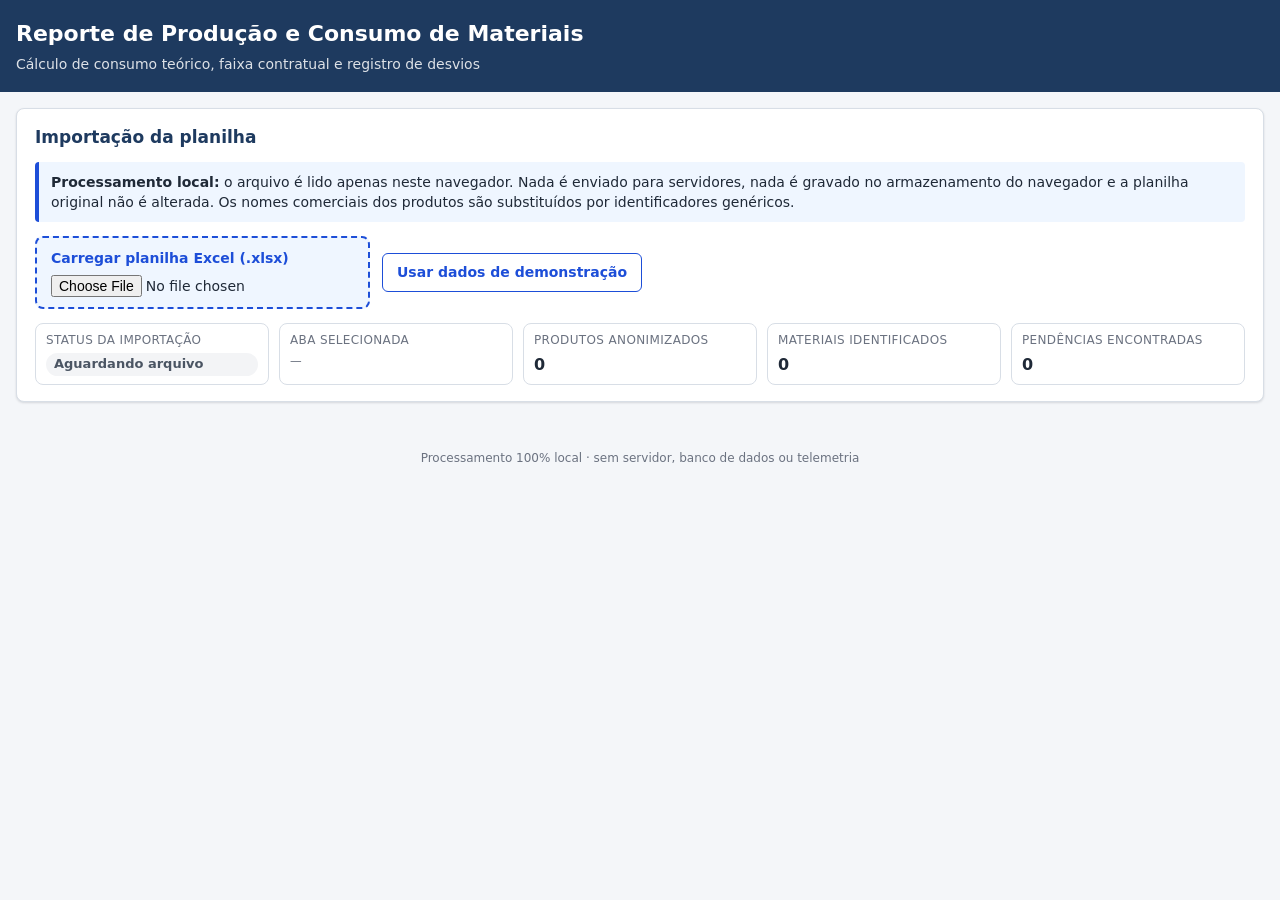
==== reporte-consumo/index.html @ af4f93e3 "Add browser app for production and material consumption reporting Static HTML/CSS/JS app (SheetJS, f" ====
<!DOCTYPE html>
<html lang="pt-BR">
<head>
  <meta charset="UTF-8">
  <meta name="viewport" content="width=device-width, initial-scale=1">
  <meta name="referrer" content="no-referrer">
  <title>Reporte de Produção e Consumo de Materiais</title>
  <link rel="stylesheet" href="styles.css">
</head>
<body>
  <header class="topo">
    <div class="topo-conteudo">
      <h1>Reporte de Produção e Consumo de Materiais</h1>
      <p class="subtitulo">Cálculo de consumo teórico, faixa contratual e registro de desvios</p>
    </div>
  </header>

  <main>
    <!-- ============ IMPORTAÇÃO ============ -->
    <section class="painel" id="secao-importacao" aria-labelledby="t-importacao">
      <h2 id="t-importacao">Importação da planilha</h2>
      <p class="aviso-local">
        <strong>Processamento local:</strong> o arquivo é lido apenas neste navegador. Nada é enviado para servidores,
        nada é gravado no armazenamento do navegador e a planilha original não é alterada.
        Os nomes comerciais dos produtos são substituídos por identificadores genéricos.
      </p>
      <div class="linha-import">
        <label class="upload">
          <span>Carregar planilha Excel (.xlsx)</span>
          <input type="file" id="arquivo" accept=".xlsx,application/vnd.openxmlformats-officedocument.spreadsheetml.sheet">
        </label>
        <button type="button" id="btn-demo" class="btn secundario">Usar dados de demonstração</button>
      </div>

      <div class="import-resumo">
        <div class="info"><span>Status da importação</span><strong id="import-status" class="status-badge status-neutro">Aguardando arquivo</strong></div>
        <div class="info"><span>Aba selecionada</span>
          <select id="aba-select" hidden aria-label="Aba da planilha"></select>
          <small id="aba-info" class="muted">—</small>
        </div>
        <div class="info"><span>Produtos anonimizados</span><strong id="n-produtos">0</strong></div>
        <div class="info"><span>Materiais identificados</span><strong id="n-materiais">0</strong></div>
        <div class="info"><span>Pendências encontradas</span><strong id="n-pendencias">0</strong></div>
      </div>

      <details id="pendencias-importacao" class="pendencias" hidden open>
        <summary>Pendências de importação</summary>
        <ul id="pendencias-lista" class="lista-mensagens"></ul>
      </details>
    </section>

    <!-- ============ PRODUTO ============ -->
    <section class="painel" id="secao-produto" hidden aria-labelledby="t-produto">
      <h2 id="t-produto">Seleção do produto</h2>
      <label class="campo campo-produto">Produto
        <select id="produto-select" class="editavel"></select>
      </label>
      <div id="produto-info"></div>
    </section>

    <div id="area-trabalho" hidden>
      <!-- ============ PRODUÇÃO ============ -->
      <section class="painel" aria-labelledby="t-producao">
        <h2 id="t-producao">Dados de produção</h2>
        <div class="form-grid">
          <label class="campo"><span>Data do reporte <em>*</em></span>
            <input type="date" id="f-data" class="editavel">
          </label>
          <label class="campo"><span>Quantidade formulada ou produzida <em>*</em></span>
            <input type="text" inputmode="decimal" id="f-formulado" class="editavel num" placeholder="ex.: 18.000">
          </label>
          <label class="campo"><span>Unidade da formulação <em>*</em></span>
            <select id="f-unidade" class="editavel">
              <option value="">Selecione…</option>
              <option value="KG">KG (sólidos)</option>
              <option value="L">L (líquidos)</option>
            </select>
          </label>
          <label class="campo"><span>Quantidade total envasada <em>*</em></span>
            <input type="text" inputmode="decimal" id="f-envasado" class="editavel num" placeholder="ex.: 17.660">
          </label>
          <div class="campo">Diferença (formulado − envasado)
            <output id="f-diferenca" class="valor-calculado">—</output>
          </div>
          <label class="campo largo">Observações
            <textarea id="f-observacoes" class="editavel" rows="2"></textarea>
          </label>
          <label class="campo largo" id="box-just-dif" hidden><span>Justificativa para a diferença entre formulado e envasado <em>*</em></span>
            <textarea id="f-just-dif" class="editavel" rows="2"></textarea>
          </label>
        </div>
      </section>

      <!-- ============ APRESENTAÇÕES ============ -->
      <section class="painel" id="secao-apresentacoes" hidden aria-labelledby="t-apres">
        <h2 id="t-apres">Quantidade envasada por apresentação</h2>
        <div class="tabela-simples-wrap">
          <table class="tabela-simples">
            <thead><tr><th>Apresentação</th><th>Quantidade envasada</th><th>Unidade</th></tr></thead>
            <tbody id="apres-corpo"></tbody>
          </table>
        </div>
        <p id="apres-total" class="totalizador"></p>
        <p id="apres-alerta" class="alerta" hidden role="alert">
          A soma das apresentações é diferente do total envasado. Corrija os valores ou registre uma justificativa — a exportação fica bloqueada até isso.
        </p>
        <label class="campo largo" id="box-just-apres" hidden><span>Justificativa para a divergência entre apresentações e total envasado <em>*</em></span>
          <textarea id="f-just-apres" class="editavel" rows="2"></textarea>
        </label>
      </section>

      <!-- ============ PARÂMETROS ============ -->
      <section class="painel" aria-labelledby="t-param">
        <h2 id="t-param">Parâmetros de cálculo (volume-base da Lista Técnica)</h2>
        <p class="muted">Valores lidos das fórmulas da planilha. Preencha a coluna “Valor a usar” apenas para informar um volume-base ausente ou corrigir o detectado.</p>
        <div class="tabela-simples-wrap">
          <table class="tabela-simples">
            <thead><tr><th>Escopo</th><th>Quantidade de referência</th><th>Volume-base detectado</th><th>Valor a usar</th></tr></thead>
            <tbody id="parametros-corpo"></tbody>
          </table>
        </div>
      </section>

      <!-- ============ RESUMO ============ -->
      <section class="painel" aria-labelledby="t-resumo">
        <h2 id="t-resumo">Resumo</h2>
        <div id="cards" class="cards"></div>
        <div class="legenda">
          <span class="leg azul">Editável</span>
          <span class="leg verde">Dentro do esperado</span>
          <span class="leg laranja">Alerta / pendente</span>
          <span class="leg vermelho">Desvio</span>
          <span class="leg cinza">Importado</span>
          <span class="leg roxo">Parâmetro</span>
        </div>
      </section>

      <!-- ============ MATERIAIS ============ -->
      <section class="painel" aria-labelledby="t-materiais">
        <h2 id="t-materiais">Consumo de materiais</h2>
        <div class="filtros">
          <input type="search" id="filtro-busca" placeholder="Buscar por código ou descrição" aria-label="Buscar material">
          <select id="filtro-categoria" aria-label="Filtrar por categoria"></select>
          <select id="filtro-status" aria-label="Filtrar por status"></select>
          <span id="contador-tabela" class="muted"></span>
        </div>
        <div class="tabela-wrap">
          <table class="tabela-materiais">
            <thead id="materiais-cabecalho"></thead>
            <tbody id="materiais-corpo"></tbody>
          </table>
        </div>
        <p class="muted nota-tabela">Clique no cabeçalho para ordenar. “Detalhar” abre o registro de consumo fora da especificação (motivo, ocorrência, ação, investigação).</p>
      </section>

      <!-- ============ VALIDAÇÕES E EXPORTAÇÃO ============ -->
      <section class="painel" aria-labelledby="t-valid">
        <h2 id="t-valid">Validações</h2>
        <ul id="validacoes" class="lista-mensagens"></ul>
      </section>

      <section class="painel" id="secao-exportacao" aria-labelledby="t-export">
        <h2 id="t-export">Exportação</h2>
        <div class="botoes">
          <button type="button" id="btn-excel" class="btn primario">Exportar para Excel</button>
          <button type="button" id="btn-csv" class="btn primario">Exportar para CSV</button>
          <button type="button" id="btn-pdf" class="btn secundario">Imprimir ou salvar em PDF</button>
          <button type="button" id="btn-limpar" class="btn perigo">Limpar preenchimento</button>
        </div>
        <p id="export-msg" class="msg" role="status" aria-live="polite"></p>
      </section>
    </div>
  </main>

  <footer class="rodape">Processamento 100% local · sem servidor, banco de dados ou telemetria</footer>

  <!-- Cópia local do SheetJS (funciona sem internet). -->
  <script src="lib/xlsx.full.min.js"></script>
  <!-- Contingência: se a cópia local não existir, carrega pelo CDN oficial do SheetJS. -->
  <script>
    if (typeof XLSX === 'undefined') {
      document.write('<script src="https://cdn.sheetjs.com/xlsx-0.20.3/package/dist/xlsx.full.min.js"><\/script>');
    }
  </script>
  <script src="app.js"></script>
</body>
</html>
---- reporte-consumo/styles.css ----
:root {
  --fundo: #f4f6f9;
  --superficie: #ffffff;
  --texto: #1f2937;
  --texto-suave: #6b7280;
  --borda: #d8dee6;
  --marca: #1e3a5f;

  --azul: #1d4ed8;
  --azul-fundo: #eff6ff;
  --verde: #15803d;
  --verde-fundo: #ecfdf3;
  --laranja: #c2410c;
  --laranja-fundo: #fff4e5;
  --vermelho: #b91c1c;
  --vermelho-fundo: #fef2f2;
  --cinza: #4b5563;
  --cinza-fundo: #f3f4f6;
  --roxo: #6d28d9;
  --roxo-fundo: #f5f3ff;

  --raio: 8px;
  --sombra: 0 1px 2px rgba(16, 24, 40, 0.06), 0 1px 3px rgba(16, 24, 40, 0.08);
}

* { box-sizing: border-box; }

body {
  margin: 0;
  font-family: "Segoe UI", system-ui, -apple-system, Roboto, Arial, sans-serif;
  font-size: 14px;
  line-height: 1.45;
  color: var(--texto);
  background: var(--fundo);
}

[hidden] { display: none !important; }

code { font-family: Consolas, "SFMono-Regular", monospace; font-size: 12px; }
.muted { color: var(--texto-suave); }

/* ---------- Cabeçalho ---------- */
.topo { background: var(--marca); color: #fff; padding: 18px 16px; }
.topo-conteudo { max-width: 1500px; margin: 0 auto; }
.topo h1 { margin: 0; font-size: 22px; font-weight: 600; }
.subtitulo { margin: 4px 0 0; opacity: 0.85; }

main { max-width: 1500px; margin: 0 auto; padding: 16px; }

.painel {
  background: var(--superficie);
  border: 1px solid var(--borda);
  border-radius: var(--raio);
  box-shadow: var(--sombra);
  padding: 16px 18px;
  margin-bottom: 16px;
}
.painel h2 { margin: 0 0 12px; font-size: 17px; color: var(--marca); }
.painel h4 { margin: 12px 0 6px; font-size: 14px; }

.aviso-local {
  background: var(--azul-fundo);
  border-left: 4px solid var(--azul);
  padding: 10px 12px;
  border-radius: 4px;
  margin: 0 0 14px;
}

.linha-import { display: flex; flex-wrap: wrap; gap: 12px; align-items: center; }
.upload {
  display: inline-flex; flex-direction: column; gap: 6px;
  border: 2px dashed var(--azul); background: var(--azul-fundo);
  padding: 10px 14px; border-radius: var(--raio); cursor: pointer; font-weight: 600; color: var(--azul);
}
.upload input { font-weight: normal; color: var(--texto); }

.import-resumo, .info-grid {
  display: grid;
  grid-template-columns: repeat(auto-fit, minmax(190px, 1fr));
  gap: 10px;
  margin-top: 14px;
}
.info {
  border: 1px solid var(--borda);
  border-radius: var(--raio);
  padding: 8px 10px;
  display: flex; flex-direction: column; gap: 4px;
}
.info > span { font-size: 12px; color: var(--texto-suave); text-transform: uppercase; letter-spacing: 0.03em; }
.info strong { font-size: 16px; }
.info.importado { background: var(--cinza-fundo); }

.status-badge { display: inline-block; padding: 2px 8px; border-radius: 999px; font-size: 13px !important; font-weight: 600; }
.status-neutro { background: var(--cinza-fundo); color: var(--cinza); }
.status-ok { background: var(--verde-fundo); color: var(--verde); }
.status-alerta { background: var(--laranja-fundo); color: var(--laranja); }
.status-erro { background: var(--vermelho-fundo); color: var(--vermelho); }

.pendencias { margin-top: 14px; border: 1px solid #f3c48b; background: var(--laranja-fundo); border-radius: var(--raio); padding: 8px 12px; }
.pendencias summary { font-weight: 600; color: var(--laranja); cursor: pointer; }

.lista-mensagens { list-style: none; margin: 8px 0 0; padding: 0; display: flex; flex-direction: column; gap: 4px; }
.lista-mensagens li { padding: 6px 8px; border-radius: 4px; background: var(--superficie); border-left: 4px solid var(--borda); }
.lista-mensagens .tag { display: inline-block; min-width: 46px; font-size: 11px; font-weight: 700; text-transform: uppercase; }
.pend-erro { border-left-color: var(--vermelho) !important; }
.pend-erro .tag { color: var(--vermelho); }
.pend-aviso { border-left-color: var(--laranja) !important; }
.pend-aviso .tag { color: var(--laranja); }
.pend-info { border-left-color: var(--cinza) !important; }
.pend-info .tag { color: var(--cinza); }
.pend-ok { border-left-color: var(--verde) !important; color: var(--verde); }

/* ---------- Produto ---------- */
.campo-produto { max-width: 320px; }
.info-colunas { display: grid; grid-template-columns: repeat(auto-fit, minmax(260px, 1fr)); gap: 12px; margin-top: 8px; }
.lista-compacta { margin: 0; padding-left: 18px; max-height: 220px; overflow: auto; }
.lista-compacta li { margin-bottom: 2px; }

/* ---------- Formulários ---------- */
.form-grid { display: grid; grid-template-columns: repeat(auto-fit, minmax(220px, 1fr)); gap: 12px; }
.campo { display: flex; flex-direction: column; gap: 4px; font-weight: 600; font-size: 13px; }
.campo.largo, .largo { grid-column: 1 / -1; }
.campo em, label em { color: var(--vermelho); font-style: normal; }

input, select, textarea, button { font: inherit; }
input[type="text"], input[type="date"], input[type="search"], input:not([type]), select, textarea {
  border: 1px solid var(--borda);
  border-radius: 6px;
  padding: 6px 8px;
  background: #fff;
  color: var(--texto);
  font-weight: normal;
  width: 100%;
}
textarea { resize: vertical; }
input:focus, select:focus, textarea:focus, button:focus-visible, th[data-ordem]:focus-visible {
  outline: 2px solid var(--azul);
  outline-offset: 1px;
}

/* Azul = campos editáveis */
.editavel { border-color: #93b4f5 !important; background: var(--azul-fundo) !important; }
/* Roxo = parâmetros */
.parametro { border-color: #c4b5fd !important; background: var(--roxo-fundo) !important; }
.parametro-cel { background: var(--roxo-fundo); color: var(--roxo); }
/* Cinza = dados importados */
.importado { background: var(--cinza-fundo); color: var(--cinza); }
.invalido { border-color: var(--vermelho) !important; background: var(--vermelho-fundo) !important; }

.num { text-align: right; font-variant-numeric: tabular-nums; }
input.num { min-width: 110px; }
input.curto { min-width: 80px; width: 90px; }

.valor-calculado { display: block; padding: 6px 8px; border-radius: 6px; background: var(--cinza-fundo); font-weight: 700; font-size: 15px; }
.valor-calculado.verde { background: var(--verde-fundo); color: var(--verde); }
.valor-calculado.laranja { background: var(--laranja-fundo); color: var(--laranja); }

.tabela-simples-wrap { overflow-x: auto; }
.tabela-simples { border-collapse: collapse; width: 100%; max-width: 900px; }
.tabela-simples th, .tabela-simples td { border-bottom: 1px solid var(--borda); padding: 6px 8px; text-align: left; vertical-align: middle; }
.tabela-simples th { background: var(--cinza-fundo); font-size: 12px; text-transform: uppercase; color: var(--texto-suave); }
.totalizador { margin: 10px 0; }
.alerta { background: var(--laranja-fundo); color: var(--laranja); border-left: 4px solid var(--laranja); padding: 8px 12px; border-radius: 4px; font-weight: 600; }

/* ---------- Cards ---------- */
.cards { display: grid; grid-template-columns: repeat(auto-fit, minmax(160px, 1fr)); gap: 10px; }
.card { border-radius: var(--raio); padding: 10px 12px; border: 1px solid var(--borda); border-top-width: 4px; display: flex; flex-direction: column; gap: 4px; }
.card span { font-size: 12px; color: var(--texto-suave); }
.card strong { font-size: 20px; font-variant-numeric: tabular-nums; }
.card.azul { border-top-color: var(--azul); background: var(--azul-fundo); }
.card.verde { border-top-color: var(--verde); background: var(--verde-fundo); }
.card.laranja { border-top-color: var(--laranja); background: var(--laranja-fundo); }
.card.vermelho { border-top-color: var(--vermelho); background: var(--vermelho-fundo); }
.card.cinza { border-top-color: var(--cinza); background: var(--cinza-fundo); }
.card.roxo { border-top-color: var(--roxo); background: var(--roxo-fundo); }

.legenda { display: flex; flex-wrap: wrap; gap: 12px; margin-top: 10px; font-size: 12px; }
.leg::before { content: ""; display: inline-block; width: 12px; height: 12px; border-radius: 3px; margin-right: 4px; vertical-align: -2px; }
.leg.azul::before { background: var(--azul); }
.leg.verde::before { background: var(--verde); }
.leg.laranja::before { background: var(--laranja); }
.leg.vermelho::before { background: var(--vermelho); }
.leg.cinza::before { background: var(--cinza); }
.leg.roxo::before { background: var(--roxo); }

/* ---------- Tabela de materiais ---------- */
.filtros { display: flex; flex-wrap: wrap; gap: 8px; align-items: center; margin-bottom: 10px; }
.filtros input { max-width: 320px; }
.filtros select { width: auto; min-width: 180px; }

.tabela-wrap { max-height: 70vh; overflow: auto; border: 1px solid var(--borda); border-radius: var(--raio); }
.tabela-materiais { border-collapse: separate; border-spacing: 0; width: 100%; min-width: 1650px; font-size: 13px; }
.tabela-materiais th {
  position: sticky; top: 0; z-index: 2;
  background: var(--marca); color: #fff; font-weight: 600; font-size: 12px;
  text-align: left; padding: 8px 6px; white-space: nowrap;
  border-bottom: 1px solid var(--borda);
}
.tabela-materiais th[data-ordem] { cursor: pointer; user-select: none; }
.tabela-materiais th.ordenado { background: #2b4f7e; }
.tabela-materiais td { padding: 6px; border-bottom: 1px solid var(--borda); vertical-align: top; }
.tabela-materiais td.desc { min-width: 220px; }
.tabela-materiais select { min-width: 130px; }
.tabela-materiais tr.desvio > td { background-color: var(--vermelho-fundo); }
.tabela-materiais tr.desvio > td:first-child { box-shadow: inset 4px 0 0 var(--vermelho); }
.tabela-materiais tr.pendente > td:first-child { box-shadow: inset 4px 0 0 var(--laranja); }
.tabela-materiais td.calc { font-weight: 600; }
.sub { font-size: 11px; color: var(--texto-suave); margin-top: 2px; }
.vinculo { display: flex; flex-direction: column; font-size: 11px; color: var(--laranja); margin-top: 4px; font-weight: 600; }
.vazio { text-align: center; padding: 20px; color: var(--texto-suave); }
.nota-tabela { font-size: 12px; margin-top: 8px; }

.badge { display: inline-block; padding: 2px 8px; border-radius: 999px; font-size: 11px; font-weight: 700; white-space: nowrap; }
.badge.verde { background: var(--verde-fundo); color: var(--verde); border: 1px solid #a6e2bd; }
.badge.laranja { background: var(--laranja-fundo); color: var(--laranja); border: 1px solid #f3c48b; }
.badge.vermelho { background: var(--vermelho-fundo); color: var(--vermelho); border: 1px solid #f5b5b5; }
.badge.roxo { background: var(--roxo-fundo); color: var(--roxo); border: 1px solid #c4b5fd; }
.tag-pendente { color: var(--laranja); font-weight: 600; }

.linha-detalhe > td { background: #fafbfd; }
.detalhe-grid { display: grid; grid-template-columns: repeat(auto-fit, minmax(200px, 1fr)); gap: 10px; padding: 6px 4px 10px; }
.detalhe-grid label { display: flex; flex-direction: column; gap: 3px; font-size: 12px; font-weight: 600; }
.detalhe-grid .nota { padding: 6px 8px; border-radius: 4px; }
.faltando { color: var(--vermelho); font-weight: 600; font-size: 12px; }

/* ---------- Botões ---------- */
.botoes { display: flex; flex-wrap: wrap; gap: 10px; }
.btn { border: 1px solid transparent; border-radius: 6px; padding: 8px 14px; cursor: pointer; font-weight: 600; }
.btn:disabled { opacity: 0.45; cursor: not-allowed; }
.btn.primario { background: var(--azul); color: #fff; }
.btn.primario:hover:not(:disabled) { background: #1e40af; }
.btn.secundario { background: #fff; color: var(--azul); border-color: var(--azul); }
.btn.perigo { background: #fff; color: var(--vermelho); border-color: var(--vermelho); }
.btn.perigo.confirmar { background: var(--vermelho); color: #fff; }
.btn-link { background: none; border: none; color: var(--azul); cursor: pointer; padding: 0; font-weight: 600; text-decoration: underline; }

.msg { margin: 10px 0 0; font-weight: 600; }
.msg.ok { color: var(--verde); }
.msg.erro { color: var(--vermelho); }

.rodape { text-align: center; color: var(--texto-suave); font-size: 12px; padding: 16px; }

/* ---------- Responsivo ---------- */
@media (max-width: 640px) {
  .topo h1 { font-size: 18px; }
  .painel { padding: 12px; }
  .filtros input, .filtros select { max-width: none; width: 100%; }
  .btn { flex: 1 1 100%; }
}

/* ---------- Impressão / PDF ---------- */
@media print {
  @page { size: A4 landscape; margin: 10mm; }
  body { background: #fff; font-size: 10px; }
  .topo { background: #fff; color: #000; padding: 0 0 6px; border-bottom: 2px solid #000; }
  #secao-importacao, #secao-exportacao, .filtros, .botoes, .nota-tabela, .legenda, .btn-link, .rodape, #export-msg { display: none !important; }
  .painel { box-shadow: none; border: none; padding: 4px 0; margin: 0 0 8px; break-inside: avoid-page; }
  .tabela-wrap { max-height: none; overflow: visible; border: none; }
  .tabela-materiais { min-width: 0; font-size: 8.5px; }
  .tabela-materiais th { position: static; background: #e5e7eb !important; color: #000; }
  input, select, textarea { border: none !important; background: transparent !important; padding: 0; appearance: none; }
  * { -webkit-print-color-adjust: exact; print-color-adjust: exact; }
}
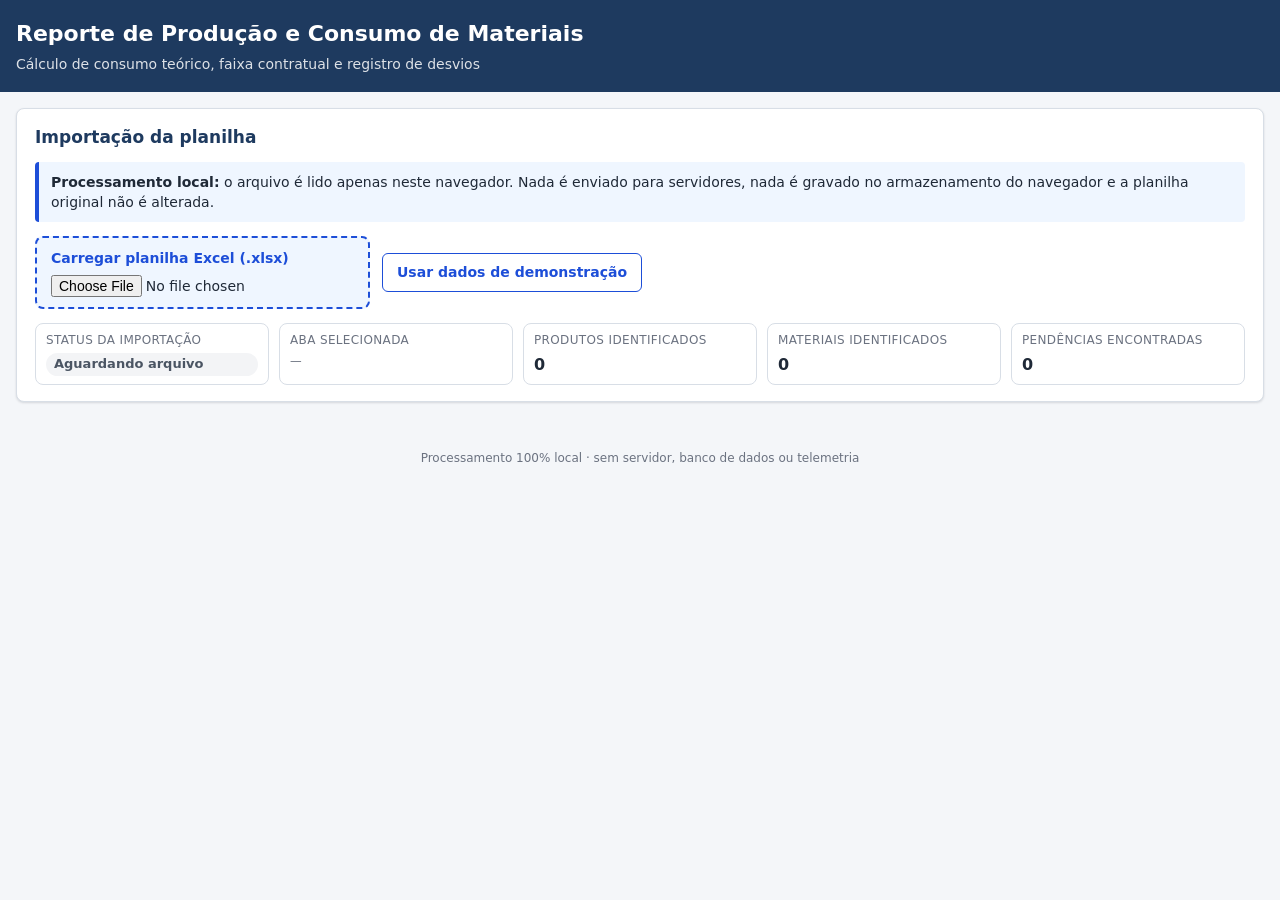
==== commit 4d67bfee: "Show real product names and codes by default Product and presentation names and codes now come strai" ====
--- a/reporte-consumo/index.html
+++ b/reporte-consumo/index.html
@@ -22,7 +22,6 @@
       <p class="aviso-local">
         <strong>Processamento local:</strong> o arquivo é lido apenas neste navegador. Nada é enviado para servidores,
         nada é gravado no armazenamento do navegador e a planilha original não é alterada.
-        Os nomes comerciais dos produtos são substituídos por identificadores genéricos.
       </p>
       <div class="linha-import">
         <label class="upload">
@@ -38,7 +37,7 @@
           <select id="aba-select" hidden aria-label="Aba da planilha"></select>
           <small id="aba-info" class="muted">—</small>
         </div>
-        <div class="info"><span>Produtos anonimizados</span><strong id="n-produtos">0</strong></div>
+        <div class="info"><span>Produtos identificados</span><strong id="n-produtos">0</strong></div>
         <div class="info"><span>Materiais identificados</span><strong id="n-materiais">0</strong></div>
         <div class="info"><span>Pendências encontradas</span><strong id="n-pendencias">0</strong></div>
       </div>
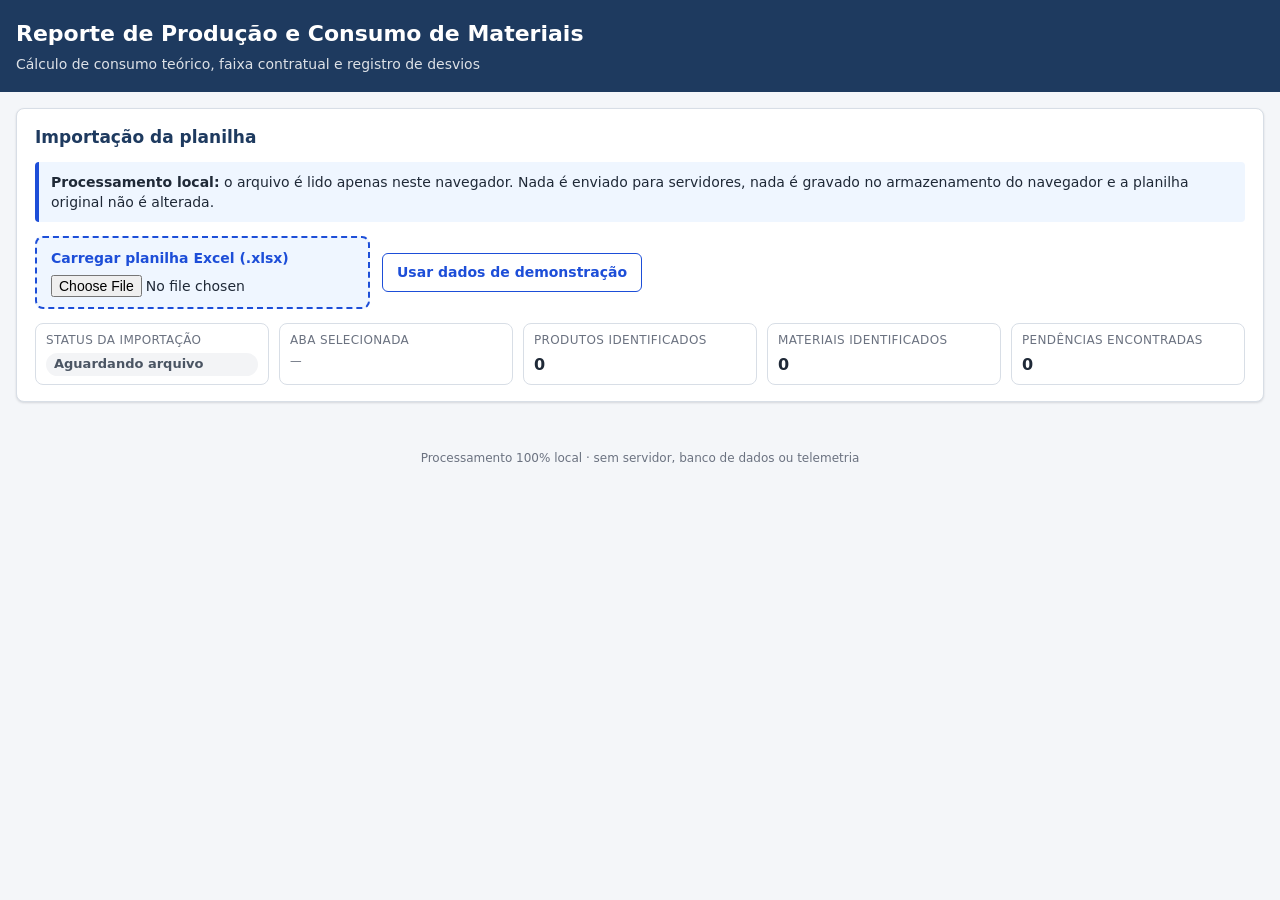
==== commit af557498: "Select produced presentations and report production per presentation - Identify the bulk product by " ====
--- a/reporte-consumo/index.html
+++ b/reporte-consumo/index.html
@@ -23,6 +23,7 @@
         <strong>Processamento local:</strong> o arquivo é lido apenas neste navegador. Nada é enviado para servidores,
         nada é gravado no armazenamento do navegador e a planilha original não é alterada.
       </p>
+      <p id="aviso-carregamento" class="alerta" role="alert" hidden></p>
       <div class="linha-import">
         <label class="upload">
           <span>Carregar planilha Excel (.xlsx)</span>
@@ -58,9 +59,20 @@
     </section>
 
     <div id="area-trabalho" hidden>
-      <!-- ============ PRODUÇÃO ============ -->
+      <!-- ============ SELEÇÃO DAS APRESENTAÇÕES ============ -->
+      <section class="painel" id="secao-selecao-apres" aria-labelledby="t-selecao-apres">
+        <h2 id="t-selecao-apres">Apresentações produzidas</h2>
+        <p class="muted">Marque as apresentações (envases) deste produto que foram produzidas. Pode marcar mais de uma.</p>
+        <div class="selecao-acoes">
+          <button type="button" class="btn-link" id="btn-marcar-todas">Marcar todas</button>
+          <button type="button" class="btn-link" id="btn-desmarcar-todas">Desmarcar todas</button>
+        </div>
+        <div id="lista-apresentacoes" class="lista-selecao"></div>
+      </section>
+
+      <!-- ============ PRODUÇÃO DO PRODUTO (BULK) ============ -->
       <section class="painel" aria-labelledby="t-producao">
-        <h2 id="t-producao">Dados de produção</h2>
+        <h2 id="t-producao">Produção do produto (bulk)</h2>
         <div class="form-grid">
           <label class="campo"><span>Data do reporte <em>*</em></span>
             <input type="date" id="f-data" class="editavel">
@@ -90,9 +102,10 @@
         </div>
       </section>
 
-      <!-- ============ APRESENTAÇÕES ============ -->
+      <!-- ============ PRODUÇÃO POR APRESENTAÇÃO ============ -->
       <section class="painel" id="secao-apresentacoes" hidden aria-labelledby="t-apres">
-        <h2 id="t-apres">Quantidade envasada por apresentação</h2>
+        <h2 id="t-apres">Produção por apresentação</h2>
+        <p class="muted">Informe quanto foi envasado em cada apresentação. A soma tem de ser igual ao total envasado.</p>
         <div class="tabela-simples-wrap">
           <table class="tabela-simples">
             <thead><tr><th>Apresentação</th><th>Quantidade envasada</th><th>Unidade</th></tr></thead>
@@ -100,12 +113,7 @@
           </table>
         </div>
         <p id="apres-total" class="totalizador"></p>
-        <p id="apres-alerta" class="alerta" hidden role="alert">
-          A soma das apresentações é diferente do total envasado. Corrija os valores ou registre uma justificativa — a exportação fica bloqueada até isso.
-        </p>
-        <label class="campo largo" id="box-just-apres" hidden><span>Justificativa para a divergência entre apresentações e total envasado <em>*</em></span>
-          <textarea id="f-just-apres" class="editavel" rows="2"></textarea>
-        </label>
+        <p id="apres-alerta" class="alerta" hidden role="alert"></p>
       </section>
 
       <!-- ============ PARÂMETROS ============ -->
@@ -173,6 +181,35 @@
 
   <footer class="rodape">Processamento 100% local · sem servidor, banco de dados ou telemetria</footer>
 
+  <!-- Mostra na tela qualquer falha de carregamento (em vez de a página ficar parada). -->
+  <script>
+    window.__falhaReporte = function (mensagem) {
+      var status = document.getElementById('import-status');
+      if (status) {
+        status.textContent = mensagem;
+        status.className = 'status-badge status-erro';
+      }
+      var aviso = document.getElementById('aviso-carregamento');
+      if (aviso) {
+        aviso.textContent = mensagem;
+        aviso.hidden = false;
+      }
+    };
+    window.addEventListener('error', function (ev) {
+      if (!window.__reporteIniciado && ev.message) {
+        window.__falhaReporte('Erro ao iniciar a aplicação: ' + ev.message + '. Use um navegador atualizado (Chrome, Edge, Firefox ou Safari 14+).');
+      }
+    });
+    window.addEventListener('load', function () {
+      if (!window.__reporteIniciado) {
+        window.__falhaReporte(
+          'A aplicação não foi carregada: o arquivo app.js não foi encontrado ao lado do index.html. ' +
+          'Abra o index.html de dentro da pasta reporte-consumo completa (se baixou um .zip, extraia antes de abrir) ' +
+          'ou use o arquivo único reporte-consumo-completo.html.'
+        );
+      }
+    });
+  </script>
   <!-- Cópia local do SheetJS (funciona sem internet). -->
   <script src="lib/xlsx.full.min.js"></script>
   <!-- Contingência: se a cópia local não existir, carrega pelo CDN oficial do SheetJS. -->
--- a/reporte-consumo/styles.css
+++ b/reporte-consumo/styles.css
@@ -161,6 +161,18 @@
 .tabela-simples th { background: var(--cinza-fundo); font-size: 12px; text-transform: uppercase; color: var(--texto-suave); }
 .totalizador { margin: 10px 0; }
 .alerta { background: var(--laranja-fundo); color: var(--laranja); border-left: 4px solid var(--laranja); padding: 8px 12px; border-radius: 4px; font-weight: 600; }
+
+/* ---------- Seleção de apresentações ---------- */
+.selecao-acoes { display: flex; gap: 14px; margin: 4px 0 10px; }
+.lista-selecao { display: grid; grid-template-columns: repeat(auto-fill, minmax(260px, 1fr)); gap: 8px; }
+.item-selecao {
+  display: grid; grid-template-columns: auto 1fr; gap: 2px 10px; align-items: center;
+  border: 1px solid var(--borda); border-radius: var(--raio); padding: 10px 12px; cursor: pointer; background: #fff;
+}
+.item-selecao input { grid-row: span 2; width: 18px; height: 18px; accent-color: var(--azul); }
+.item-selecao .item-nome { font-weight: 600; }
+.item-selecao .item-info { font-size: 12px; color: var(--texto-suave); }
+.item-selecao.marcado { border-color: var(--azul); background: var(--azul-fundo); }
 
 /* ---------- Cards ---------- */
 .cards { display: grid; grid-template-columns: repeat(auto-fit, minmax(160px, 1fr)); gap: 10px; }
@@ -253,7 +265,7 @@
   @page { size: A4 landscape; margin: 10mm; }
   body { background: #fff; font-size: 10px; }
   .topo { background: #fff; color: #000; padding: 0 0 6px; border-bottom: 2px solid #000; }
-  #secao-importacao, #secao-exportacao, .filtros, .botoes, .nota-tabela, .legenda, .btn-link, .rodape, #export-msg { display: none !important; }
+  #secao-importacao, #secao-exportacao, #secao-selecao-apres, .filtros, .botoes, .nota-tabela, .legenda, .btn-link, .rodape, #export-msg { display: none !important; }
   .painel { box-shadow: none; border: none; padding: 4px 0; margin: 0 0 8px; break-inside: avoid-page; }
   .tabela-wrap { max-height: none; overflow: visible; border: none; }
   .tabela-materiais { min-width: 0; font-size: 8.5px; }
